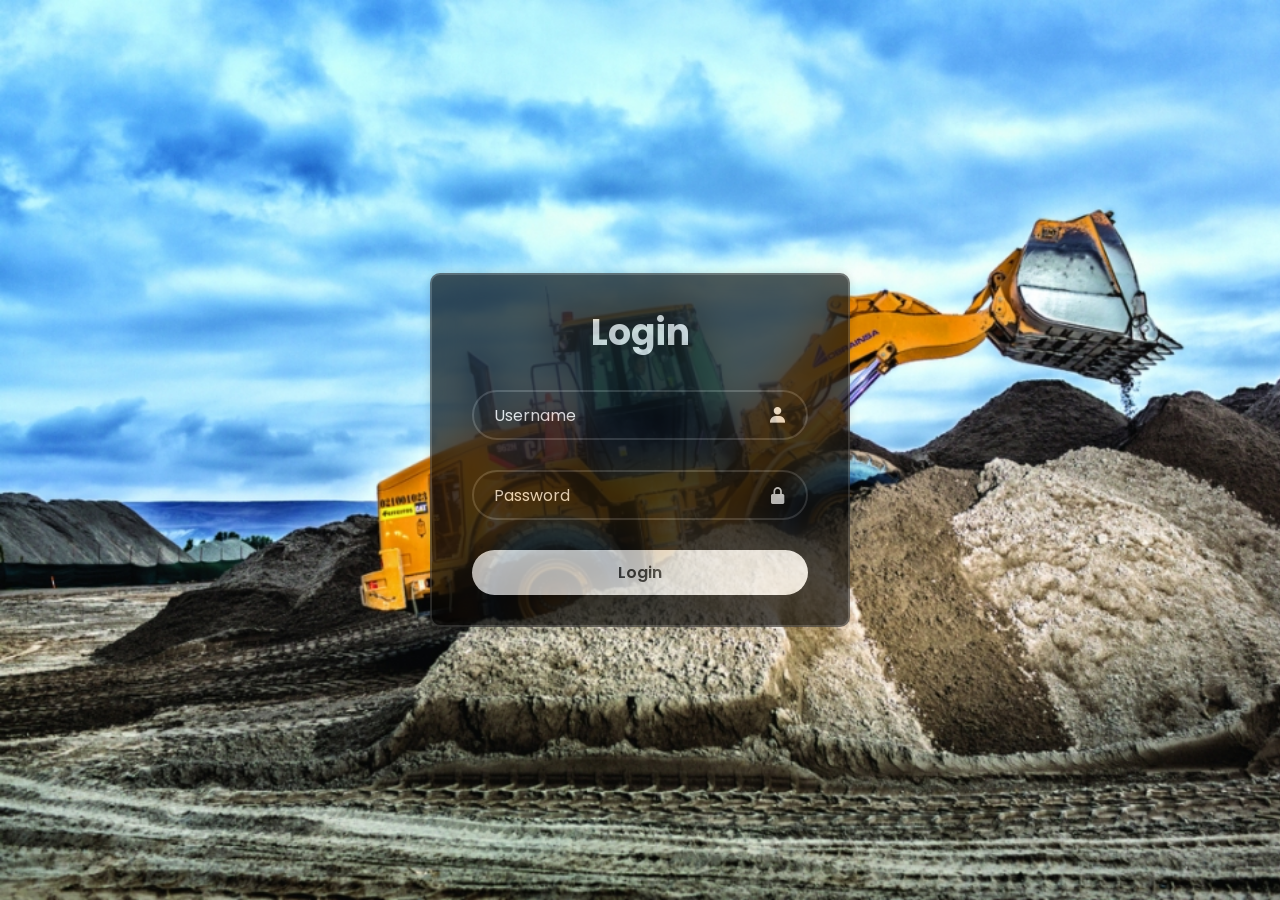
==== index.html @ d0f64ad8 "Add files via upload" ====
<!DOCTYPE html>
<html lang="en">
<head>
    <meta charset="UTF-8">
    <meta name="viewport" content="width=device-width, initial-scale=1.0">
    <link href='https://unpkg.com/boxicons@2.1.4/css/boxicons.min.css' rel='stylesheet'>
    <script language = "JavaScript">
        history.forward()
    </script>
    <link rel="stylesheet" href="/assets/css/index.css">
    <title>Index</title>
</head>
<body>
    <script language = "JavaScript">
        function go(){
            if(document.form.password.value=='admin' && document.form.login.value=='admin'){
                document.form.submit();
            }
            else{
                alert("Please enter correct Username and Password");
            }
        }
    </script>
    <main>
        <div id="login-1">
            <form name="form" action="/menu.html">
                <h1>Login</h1>
                <div class="input-user">
                    <input type="text" name="login" id="username" placeholder="Username" required>
                    <i class='bx bxs-user'></i>
                </div>
                <div class="input-password">
                    <input type="password" name="password" id="password" placeholder="Password" required>
                    <i class="bx bxs-lock-alt"></i>
                </div>
                <button type="button" value="Acceder" onclick="go()" id="btn-login">Login</button>
                <br>
            </form>
        </div>
    </main>
</body>
</html>
---- assets/css/index.css ----
/* Configuracion General*/
@import url("https://fonts.googleapis.com/css2?family=Poppins:wght@300;400;500;600;700;800;900&display=swap");

*{
    margin: 0;
    padding: 0;
    box-sizing: border-box;
    font-family: "Poppins", sans-serif;

}

html{
    height: 100%;
}

body{
    display: flex;
    justify-content: center;
    align-items: center;
    background: url(/assets/img/fondomenu.jpg);
    background-size: cover;
    min-height: 100vh;
}

#login-1{
    width: 420px;
    background: black;
    opacity: 0.65;
    border: 2px solid rgba(255, 255, 255, .2);
    backdrop-filter: blur(20px);
    box-shadow: 0 0 10px rgba(0, 0, 0, .2);
    color: #fff;
    border-radius: 10px;
    padding: 30px 40px;

    h1{
        font-size: 36px;
        text-align: center;
    }

    .input-user{
        position: relative;
        width: 100%;
        height: 50px;
        background: transparent;
        margin: 30px 0;
    }

    #username{   
        width: 100%;
        height: 100%;
        background: transparent;
        border: none;
        outline: none;
        border: 2px solid rgba(255, 255, 255, .2);
        border-radius: 40px;
        font-size: 16px;
        color: #fff;
        padding: 20px 45px 20px 20px;
        }
    .input-user input::placeholder{
        color: #fff;
    }

    .input-user i{
        position: absolute;
        right: 20px;
        top: 50%;
        transform: translateY(-50%);
        font-size: 20px;
        transform: translateY(-50%);
    }

    .input-password{
        position: relative;
        width: 100%;
        height: 50px;
        background: transparent;
        margin: 30px 0;
    }

    #password{
        width: 100%;
        height: 100%;
        background: transparent;
        border: none;
        outline: none;
        border: 2px solid rgba(255, 255, 255, .2);
        border-radius: 40px;
        font-size: 16px;
        color: #fff;
        padding: 20px 45px 20px 20px;
    }

    .input-password input::placeholder{
        color: #fff;
    }

    .input-password i{
        position: absolute;
        right: 20px;
        top: 50%;
        transform: translateY(-50%);
        font-size: 20px;
        transform: translateY(-50%);
    }

    #btn-login{
        width: 100%;
        height: 45px;
        background: #fff;
        border: none;
        outline: none;
        border-radius: 40px;
        box-shadow: 0 0 10px rgba(0, 0, 0, .1);
        cursor: pointer;
        font-size: 16px;
        color: #333;
        font-weight: 600;
    }
}
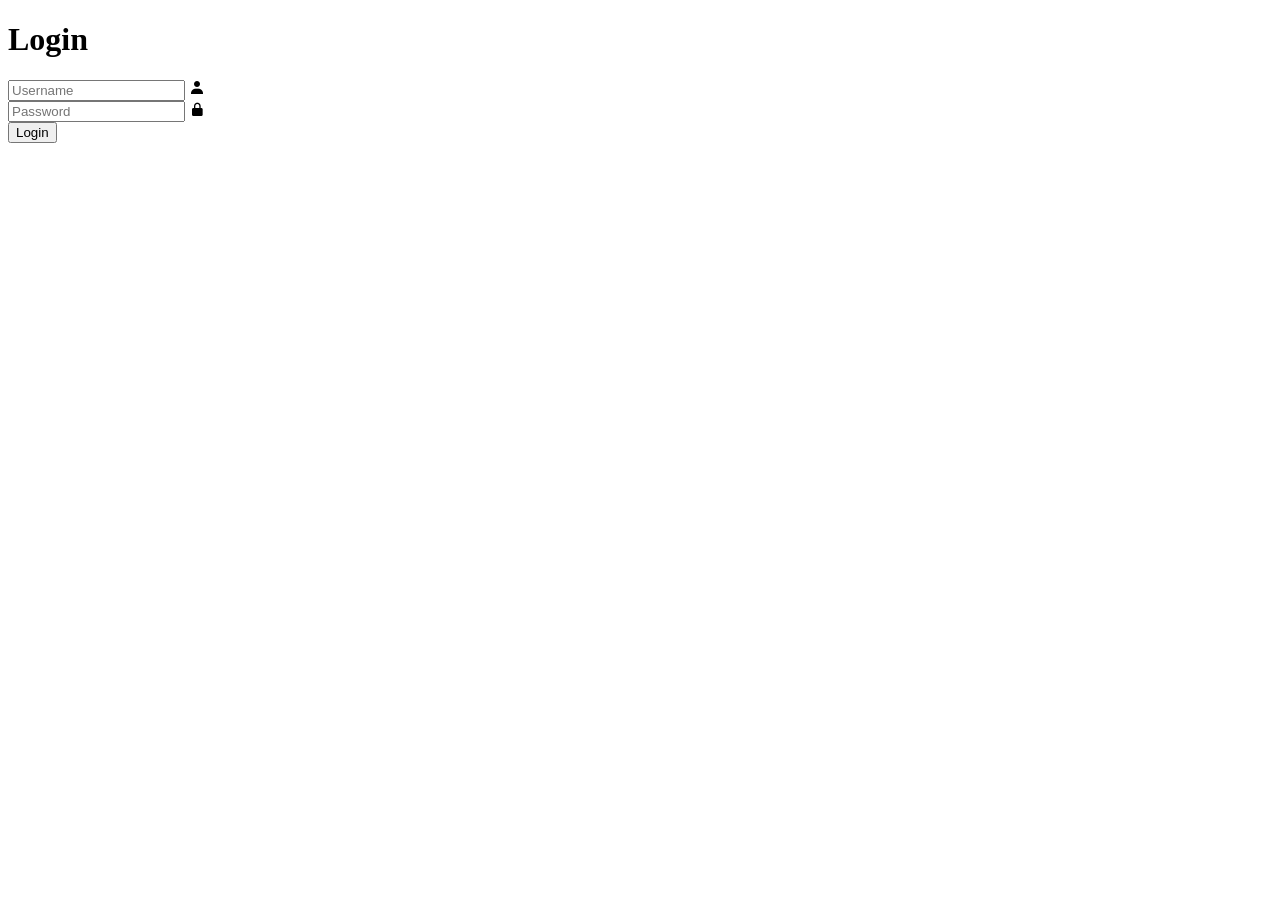
==== commit 442f81a5: "Update index.html" ====
--- a/index.html
+++ b/index.html
@@ -7,7 +7,7 @@
     <script language = "JavaScript">
         history.forward()
     </script>
-    <link rel="stylesheet" href="/assets/css/index.css">
+    <link rel="stylesheet" href="https://github.com/xoce2509/appimacsa/blob/main/assets/css/index.css">
     <title>Index</title>
 </head>
 <body>
@@ -39,4 +39,4 @@
         </div>
     </main>
 </body>
-</html>+</html>
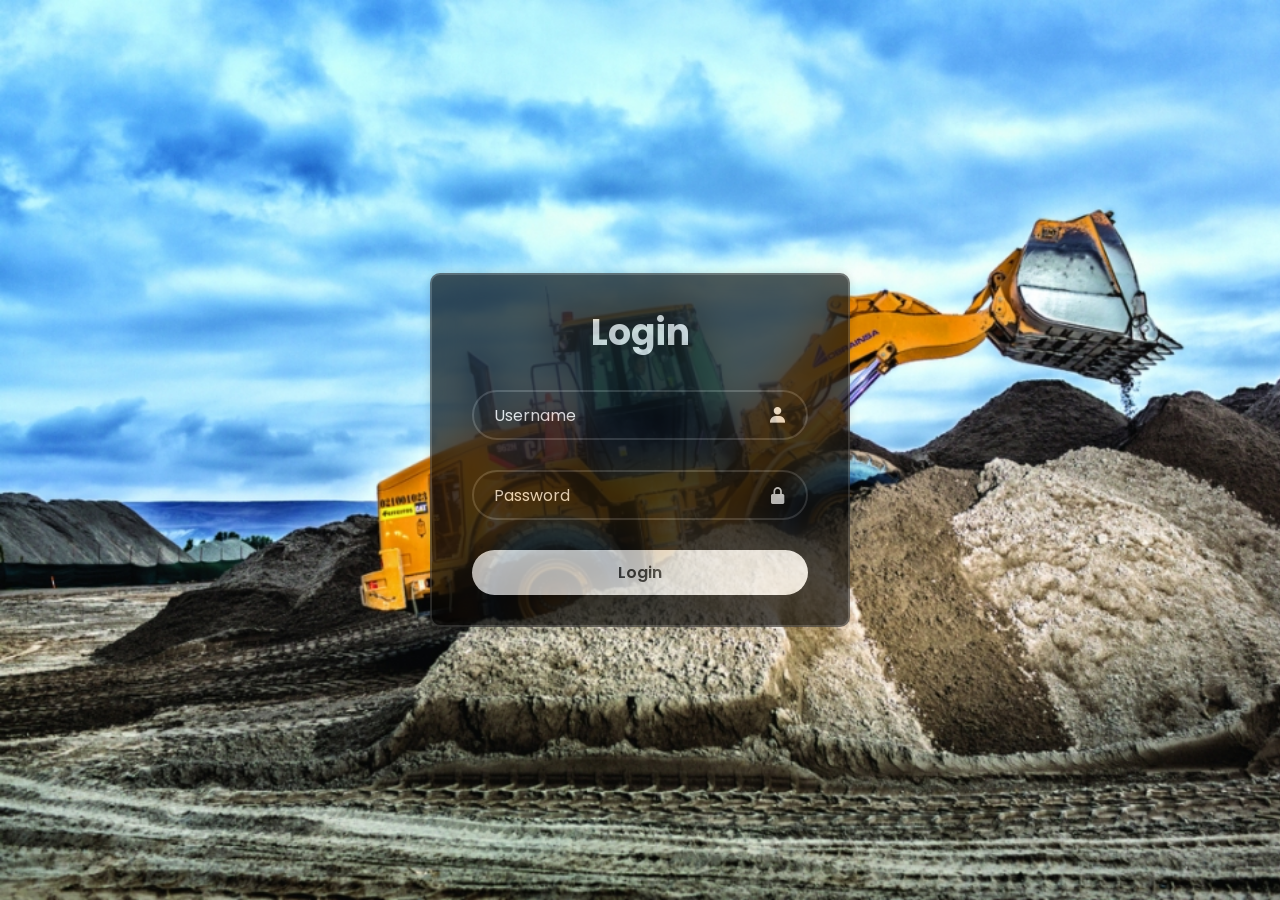
==== commit ae5cfbac: "Update index.html" ====
--- a/index.html
+++ b/index.html
@@ -7,7 +7,7 @@
     <script language = "JavaScript">
         history.forward()
     </script>
-    <link rel="stylesheet" href="https://github.com/xoce2509/appimacsa/blob/main/assets/css/index.css">
+    <link rel="stylesheet" href="assets/css/index.css">
     <title>Index</title>
 </head>
 <body>
--- a/assets/css/index.css
+++ b/assets/css/index.css
@@ -0,0 +1,121 @@
+/* Configuracion General*/
+@import url("https://fonts.googleapis.com/css2?family=Poppins:wght@300;400;500;600;700;800;900&display=swap");
+
+*{
+    margin: 0;
+    padding: 0;
+    box-sizing: border-box;
+    font-family: "Poppins", sans-serif;
+
+}
+
+html{
+    height: 100%;
+}
+
+body{
+    display: flex;
+    justify-content: center;
+    align-items: center;
+    background: url(/assets/img/fondomenu.jpg);
+    background-size: cover;
+    min-height: 100vh;
+}
+
+#login-1{
+    width: 420px;
+    background: black;
+    opacity: 0.65;
+    border: 2px solid rgba(255, 255, 255, .2);
+    backdrop-filter: blur(20px);
+    box-shadow: 0 0 10px rgba(0, 0, 0, .2);
+    color: #fff;
+    border-radius: 10px;
+    padding: 30px 40px;
+
+    h1{
+        font-size: 36px;
+        text-align: center;
+    }
+
+    .input-user{
+        position: relative;
+        width: 100%;
+        height: 50px;
+        background: transparent;
+        margin: 30px 0;
+    }
+
+    #username{   
+        width: 100%;
+        height: 100%;
+        background: transparent;
+        border: none;
+        outline: none;
+        border: 2px solid rgba(255, 255, 255, .2);
+        border-radius: 40px;
+        font-size: 16px;
+        color: #fff;
+        padding: 20px 45px 20px 20px;
+        }
+    .input-user input::placeholder{
+        color: #fff;
+    }
+
+    .input-user i{
+        position: absolute;
+        right: 20px;
+        top: 50%;
+        transform: translateY(-50%);
+        font-size: 20px;
+        transform: translateY(-50%);
+    }
+
+    .input-password{
+        position: relative;
+        width: 100%;
+        height: 50px;
+        background: transparent;
+        margin: 30px 0;
+    }
+
+    #password{
+        width: 100%;
+        height: 100%;
+        background: transparent;
+        border: none;
+        outline: none;
+        border: 2px solid rgba(255, 255, 255, .2);
+        border-radius: 40px;
+        font-size: 16px;
+        color: #fff;
+        padding: 20px 45px 20px 20px;
+    }
+
+    .input-password input::placeholder{
+        color: #fff;
+    }
+
+    .input-password i{
+        position: absolute;
+        right: 20px;
+        top: 50%;
+        transform: translateY(-50%);
+        font-size: 20px;
+        transform: translateY(-50%);
+    }
+
+    #btn-login{
+        width: 100%;
+        height: 45px;
+        background: #fff;
+        border: none;
+        outline: none;
+        border-radius: 40px;
+        box-shadow: 0 0 10px rgba(0, 0, 0, .1);
+        cursor: pointer;
+        font-size: 16px;
+        color: #333;
+        font-weight: 600;
+    }
+}
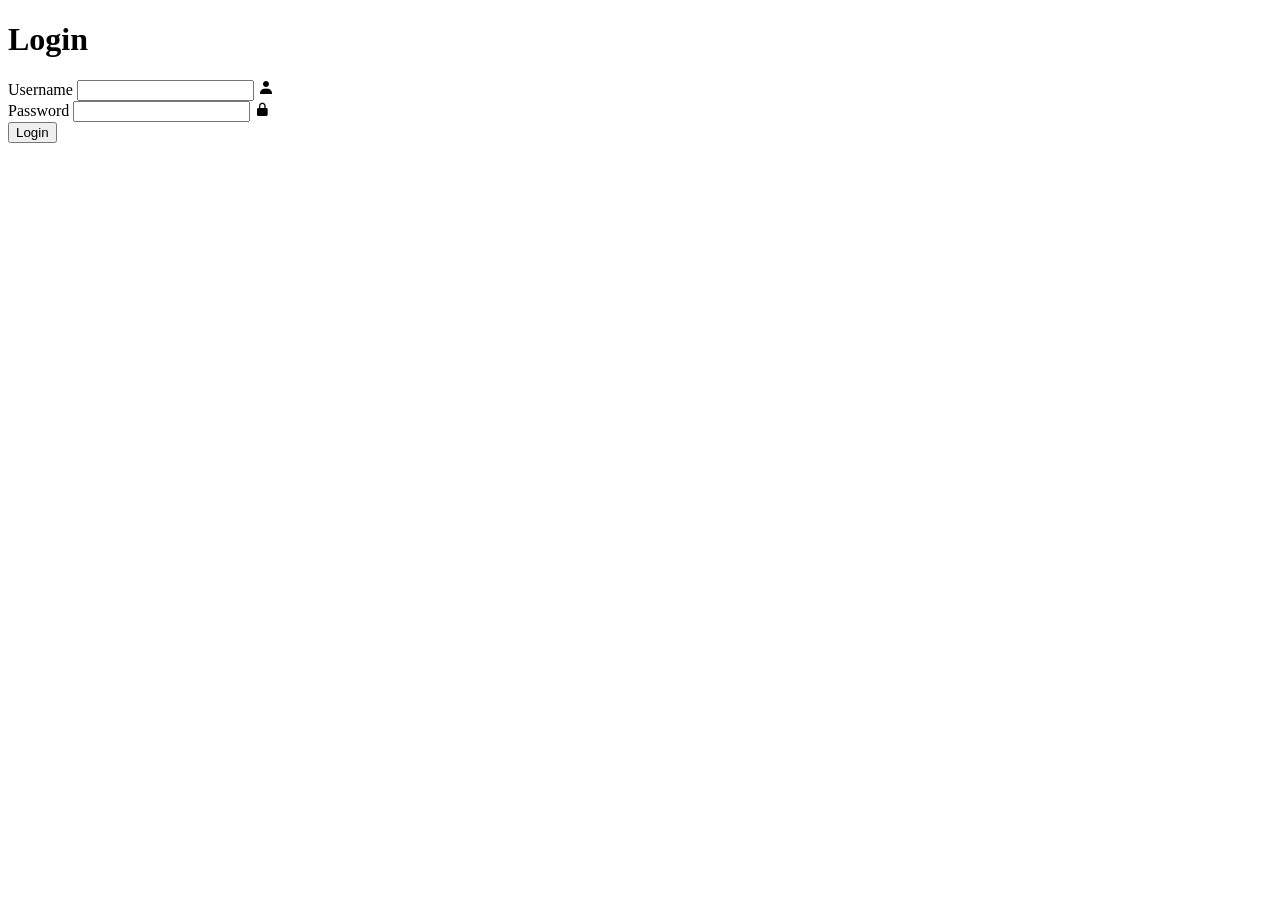
==== commit ac91adce: "index.html Archivo principal html" ====
--- a/index.html
+++ b/index.html
@@ -1,42 +1,46 @@
 <!DOCTYPE html>
 <html lang="en">
 <head>
-    <meta charset="UTF-8">
-    <meta name="viewport" content="width=device-width, initial-scale=1.0">
-    <link href='https://unpkg.com/boxicons@2.1.4/css/boxicons.min.css' rel='stylesheet'>
-    <script language = "JavaScript">
-        history.forward()
-    </script>
-    <link rel="stylesheet" href="assets/css/index.css">
-    <title>Index</title>
+  <meta charset="UTF-8">
+  <meta http-equiv="Content-Type" content="text/html">
+  <meta name="viewport" content="width=device-width, initial-scale=1.0">
+  <link href="https://unpkg.com/boxicons@2.1.4/css/boxicons.min.css" rel="stylesheet" type="text/css">
+  <link rel="stylesheet" href="./frontend/css/index.css" type="text/css">
+  <title>Imacsa System</title>
 </head>
 <body>
-    <script language = "JavaScript">
-        function go(){
-            if(document.form.password.value=='admin' && document.form.login.value=='admin'){
-                document.form.submit();
-            }
-            else{
-                alert("Please enter correct Username and Password");
-            }
-        }
-    </script>
-    <main>
-        <div id="login-1">
-            <form name="form" action="/menu.html">
-                <h1>Login</h1>
-                <div class="input-user">
-                    <input type="text" name="login" id="username" placeholder="Username" required>
-                    <i class='bx bxs-user'></i>
-                </div>
-                <div class="input-password">
-                    <input type="password" name="password" id="password" placeholder="Password" required>
-                    <i class="bx bxs-lock-alt"></i>
-                </div>
-                <button type="button" value="Acceder" onclick="go()" id="btn-login">Login</button>
-                <br>
-            </form>
+  <main>
+    <div id="login-1">
+      <form name="form" id="login-form" autocomplete="off">
+        <h1>Login</h1>
+        <div class="input-user">
+          <label for="username">Username</label>
+          <input type="text" id="username" name="username" required>
+          <i class='bx bxs-user'></i>
         </div>
-    </main>
+        <div class="input-password">
+          <label for="password">Password</label>
+          <input type="password" id="password" name="password" required>
+          <i class="bx bxs-lock-alt"></i>
+        </div>
+        <button type="submit" id="btn-login">Login</button>
+        <br>
+      </form>
+    </div>
+  </main>
+  <script>
+    document.getElementById('login-form').addEventListener('submit', function(e) {
+      e.preventDefault();
+      const login = document.getElementById('username').value.trim();
+      const password = document.getElementById('password').value.trim();
+
+      // Simulación local (clave fija para pruebas)
+      if (login === 'admin' && password === '1234') {
+        window.location.href = './frontend/html/menu.html'; // Redirige al menú
+      } else {
+        alert('Incorrect credentials');
+      }
+    });
+  </script>
 </body>
 </html>
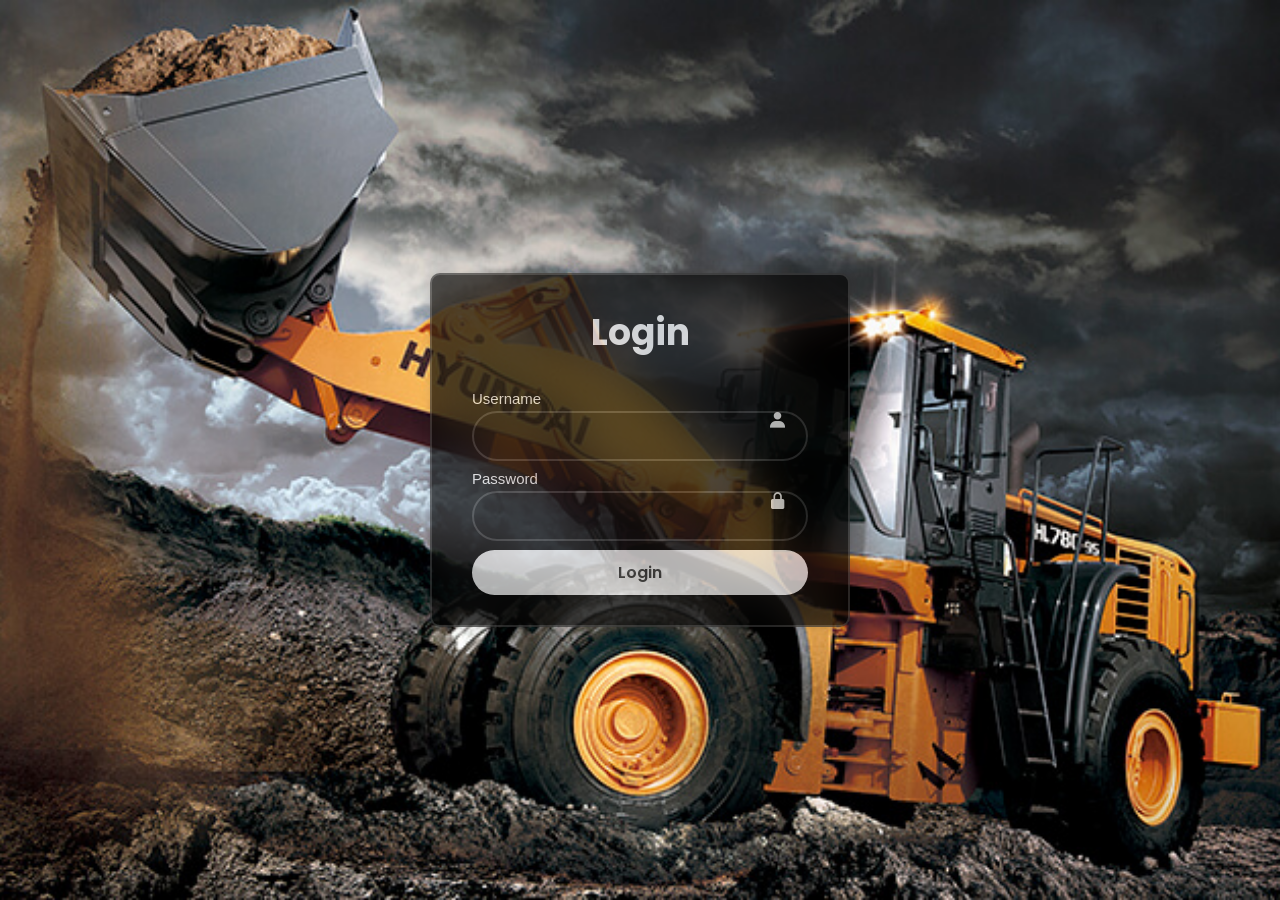
==== commit a48c5dff: "index.html" ====
--- a/index.html
+++ b/index.html
@@ -5,7 +5,7 @@
   <meta http-equiv="Content-Type" content="text/html">
   <meta name="viewport" content="width=device-width, initial-scale=1.0">
   <link href="https://unpkg.com/boxicons@2.1.4/css/boxicons.min.css" rel="stylesheet" type="text/css">
-  <link rel="stylesheet" href="./frontend/css/index.css" type="text/css">
+  <link rel="stylesheet" href="/css/index.css" type="text/css">
   <title>Imacsa System</title>
 </head>
 <body>
@@ -36,7 +36,7 @@
 
       // Simulación local (clave fija para pruebas)
       if (login === 'admin' && password === '1234') {
-        window.location.href = './frontend/html/menu.html'; // Redirige al menú
+        window.location.href = '/html/menu.html'; // Redirige al menú
       } else {
         alert('Incorrect credentials');
       }
@@ -44,3 +44,4 @@
   </script>
 </body>
 </html>
+
--- a/css/index.css
+++ b/css/index.css
@@ -0,0 +1,123 @@
+/* Configuracion General */
+@import url("https://fonts.googleapis.com/css2?family=Poppins:wght@300;400;500;600;700;800;900&display=swap");
+
+* {
+    margin: 0;
+    padding: 0;
+    box-sizing: border-box;
+    font-family: "Poppins", sans-serif;
+}
+
+html, body {
+    height: 100%;
+}
+
+body {
+    min-height: 100vh;
+    display: flex;
+    justify-content: center;
+    align-items: center;
+    background: url(../img/menu.jpg) no-repeat center center fixed;
+    background-size: cover;
+}
+
+#login-1 {
+    width: 420px;
+    background: black;
+    opacity: 0.65;
+    border: 2px solid rgba(255, 255, 255, .2);
+    backdrop-filter: blur(20px);
+    box-shadow: 0 0 10px rgba(0, 0, 0, .2);
+    color: #fff;
+    border-radius: 10px;
+    padding: 30px 40px;
+}
+
+#login-1 h1 {
+    font-size: 36px;
+    text-align: center;
+}
+
+.input-user,
+.input-password {
+    position: relative;
+    width: 100%;
+    height: 50px;
+    background: transparent;
+    margin: 30px 0;
+}
+
+.input-user label,
+.input-password label {
+    display: block;
+    margin-bottom: 4px;
+    font-size: 15px;
+    color: #fff;
+    font-weight: 500;
+}
+
+#username,
+#password {
+    width: 100%;
+    height: 100%;
+    background: transparent;
+    border: none;
+    outline: none;
+    border: 2px solid rgba(255, 255, 255, .2);
+    border-radius: 40px;
+    font-size: 16px;
+    color: #fff;
+    padding: 20px 45px 20px 20px;
+}
+
+.input-user input::placeholder,
+.input-password input::placeholder {
+    color: #fff;
+}
+
+.input-user i,
+.input-password i {
+    position: absolute;
+    right: 20px;
+    top: 60%;
+    transform: translateY(-50%);
+    font-size: 20px;
+}
+
+#btn-login {
+    width: 100%;
+    height: 45px;
+    background: #fff;
+    border: none;
+    outline: none;
+    border-radius: 40px;
+    box-shadow: 0 0 10px rgba(0, 0, 0, .1);
+    cursor: pointer;
+    font-size: 16px;
+    color: #333;
+    font-weight: 600;
+    transition: background 0.3s;
+}
+#btn-login:hover {
+    background: #fdcb3f;
+}
+
+/* Responsive Design */
+@media (max-width: 500px) {
+    #login-1 {
+        width: 95vw;
+        padding: 20px 10px;
+    }
+    #login-1 h1 {
+        font-size: 28px;
+    }
+    .input-user,
+    .input-password {
+        margin: 20px 0;
+        height: 45px;
+    }
+    #btn-login {
+        height: 40px;
+        font-size: 14px;
+    }
+}
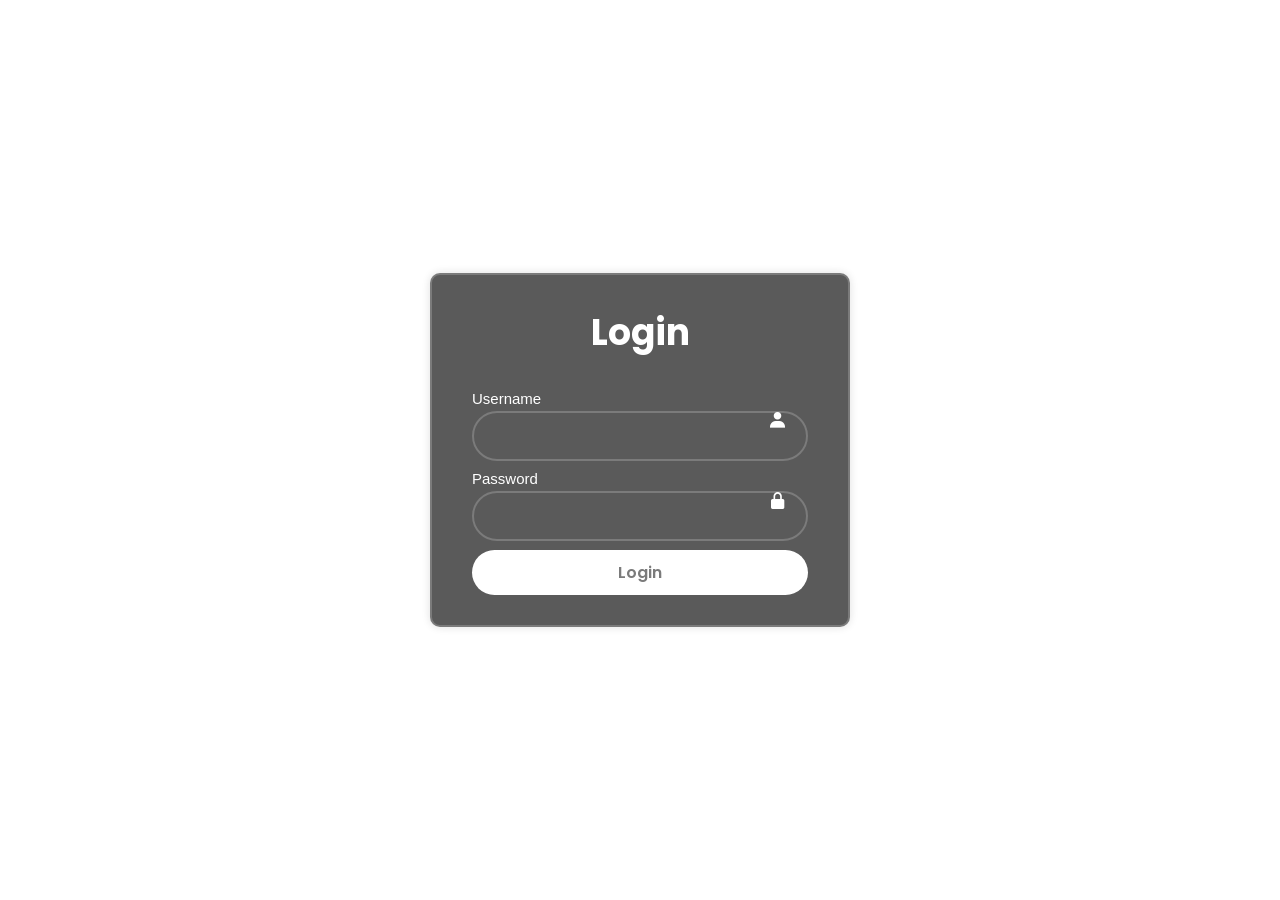
==== commit 0244645d: "index.html" ====
--- a/index.html
+++ b/index.html
@@ -5,7 +5,7 @@
   <meta http-equiv="Content-Type" content="text/html">
   <meta name="viewport" content="width=device-width, initial-scale=1.0">
   <link href="https://unpkg.com/boxicons@2.1.4/css/boxicons.min.css" rel="stylesheet" type="text/css">
-  <link rel="stylesheet" href="/css/index.css" type="text/css">
+  <link rel="stylesheet" href="css/index.css" type="text/css">
   <title>Imacsa System</title>
 </head>
 <body>
@@ -36,7 +36,7 @@
 
       // Simulación local (clave fija para pruebas)
       if (login === 'admin' && password === '1234') {
-        window.location.href = '/html/menu.html'; // Redirige al menú
+        window.location.href = 'html/menu.html'; // Redirige al menú
       } else {
         alert('Incorrect credentials');
       }
@@ -45,3 +45,4 @@
 </body>
 </html>
 
+
--- a/css/index.css
+++ b/css/index.css
@@ -17,7 +17,7 @@
     display: flex;
     justify-content: center;
     align-items: center;
-    background: url(../img/menu.jpg) no-repeat center center fixed;
+    background: url(./img/menu.jpg) no-repeat center center fixed;
     background-size: cover;
 }
 
@@ -120,4 +120,5 @@
         height: 40px;
         font-size: 14px;
     }
-}+
+}
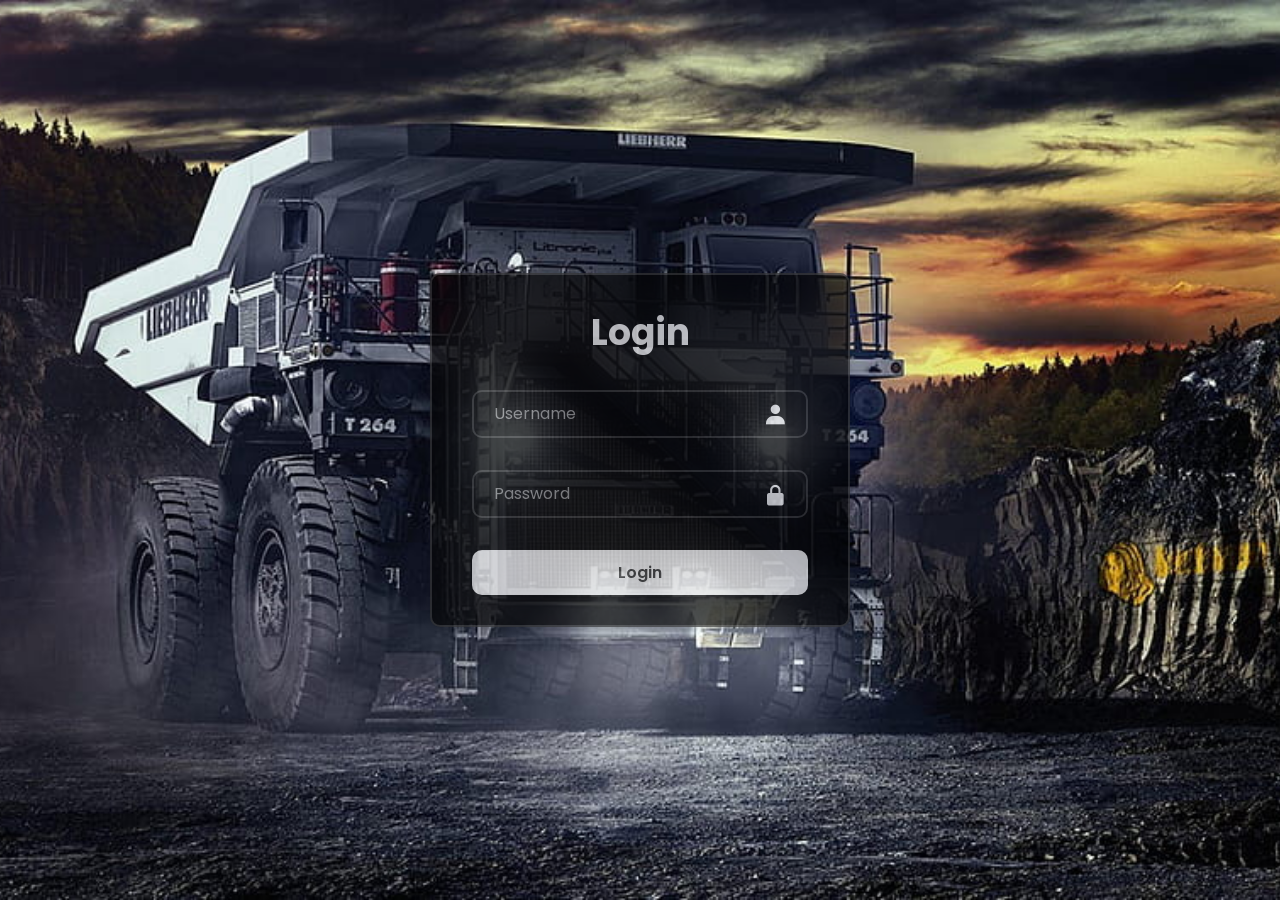
==== commit d04b8edd: "index.html" ====
--- a/index.html
+++ b/index.html
@@ -14,13 +14,11 @@
       <form name="form" id="login-form" autocomplete="off">
         <h1>Login</h1>
         <div class="input-user">
-          <label for="username">Username</label>
-          <input type="text" id="username" name="username" required>
+          <input type="text" id="username" name="username" placeholder="Username" required>
           <i class='bx bxs-user'></i>
         </div>
         <div class="input-password">
-          <label for="password">Password</label>
-          <input type="password" id="password" name="password" required>
+          <input type="password" id="password" name="password" placeholder="Password" required>
           <i class="bx bxs-lock-alt"></i>
         </div>
         <button type="submit" id="btn-login">Login</button>
@@ -46,3 +44,4 @@
 </html>
 
 
+
--- a/css/index.css
+++ b/css/index.css
@@ -17,7 +17,7 @@
     display: flex;
     justify-content: center;
     align-items: center;
-    background: url(./img/menu.jpg) no-repeat center center fixed;
+    background: url(../img/index.jpg) no-repeat center center fixed;
     background-size: cover;
 }
 
@@ -59,12 +59,12 @@
 #username,
 #password {
     width: 100%;
-    height: 100%;
+    height: 95%;
     background: transparent;
     border: none;
     outline: none;
     border: 2px solid rgba(255, 255, 255, .2);
-    border-radius: 40px;
+    border-radius: 10px;
     font-size: 16px;
     color: #fff;
     padding: 20px 45px 20px 20px;
@@ -72,7 +72,7 @@
 
 .input-user input::placeholder,
 .input-password input::placeholder {
-    color: #fff;
+    color: #999999;
 }
 
 .input-user i,
@@ -80,8 +80,8 @@
     position: absolute;
     right: 20px;
     top: 60%;
-    transform: translateY(-50%);
-    font-size: 20px;
+    transform: translateY(-70%);
+    font-size: 25px;
 }
 
 #btn-login {
@@ -90,7 +90,7 @@
     background: #fff;
     border: none;
     outline: none;
-    border-radius: 40px;
+    border-radius: 10px;
     box-shadow: 0 0 10px rgba(0, 0, 0, .1);
     cursor: pointer;
     font-size: 16px;
@@ -102,7 +102,7 @@
     background: #fdcb3f;
 }
 
-/* Responsive Design */
+/* Responsive Design 900px */
 @media (max-width: 500px) {
     #login-1 {
         width: 95vw;
@@ -122,3 +122,25 @@
     }
 
 }
+/* Responsive Design 600px */
+@media (max-width: 500px) {
+    #login-1 {
+        width: 95vw;
+        padding: 20px 10px;
+    }
+    #login-1 h1 {
+        font-size: 28px;
+    }
+    .input-user,
+    .input-password {
+        margin: 20px 0;
+        height: 35px;
+    }
+    #btn-login {
+        height: 30px;
+        font-size: 14px;
+    }
+
+}
+
+
